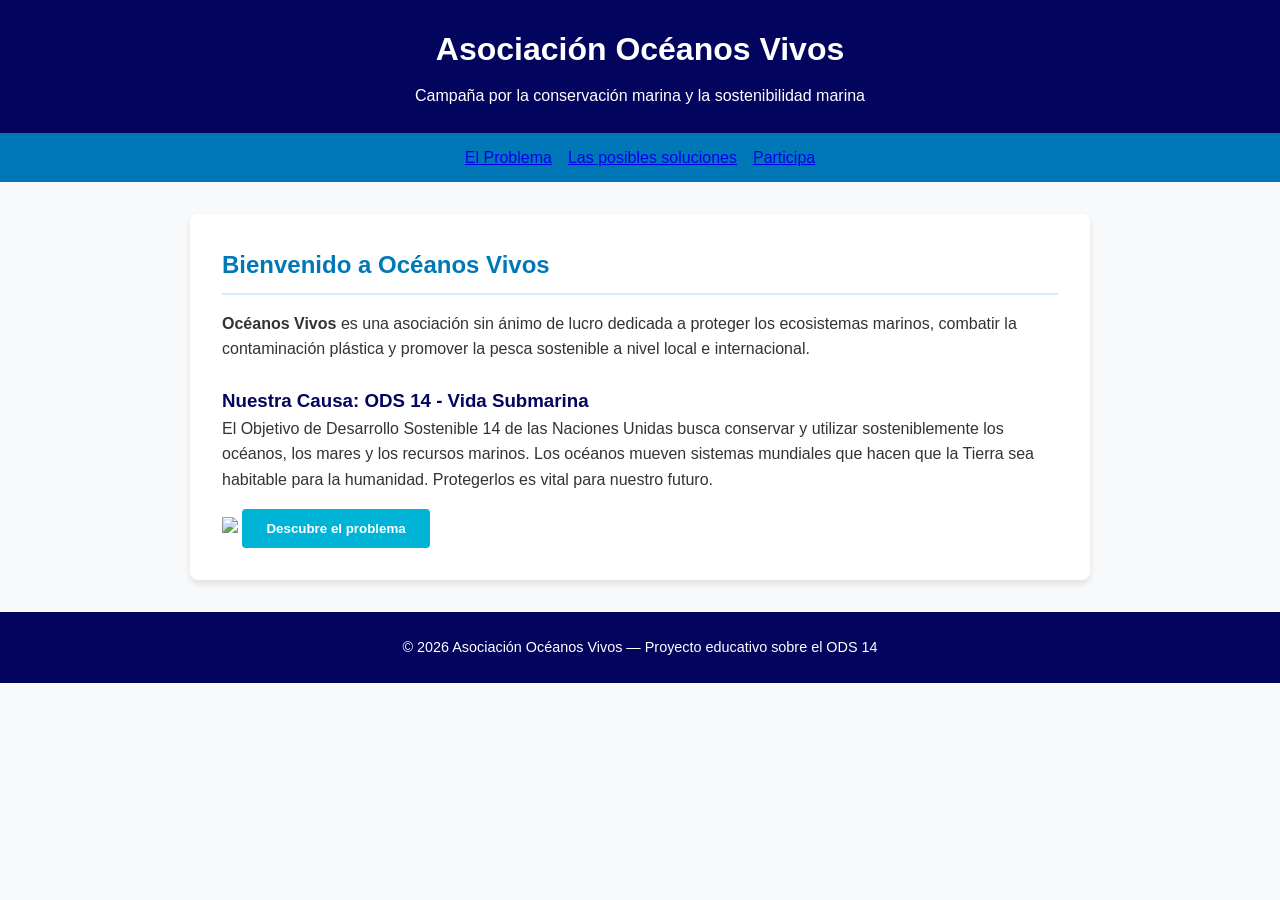
==== index.html @ 9ce79757 "Add files via upload" ====
<!DOCTYPE html>
<html lang="es">
<head>
    <meta charset="UTF-8">
    <meta name="viewport" content="width=device-width, initial-scale=1.0">
    <title>Campaña ODS 14: Océanos Vivos</title>
    <link rel="stylesheet" href="style.css">
</head>
<body>

    <header>
        <h1>Asociación Océanos Vivos</h1>
        <p>Campaña por la conservación marina y la sostenibilidad marina</p>
    </header>

    <nav>
        <a href="problema.html">El Problema</a></button>
        <a href="soluciones.html">Las posibles soluciones</a></button>
        <a href="participacion.html">Participa</a></button>
    </nav>

    <main>

        <section id="page-index" class="page-content active">
            <h2>Bienvenido a Océanos Vivos</h2>
            <p><strong>Océanos Vivos</strong> es una asociación sin ánimo de lucro dedicada a proteger los ecosistemas marinos, combatir la contaminación plástica y promover la pesca sostenible a nivel local e internacional.</p>

            <h3 style="margin-top: 1.5rem; color: var(--color-dark);">Nuestra Causa: ODS 14 - Vida Submarina</h3>
            <p>El Objetivo de Desarrollo Sostenible 14 de las Naciones Unidas busca conservar y utilizar sosteniblemente los océanos, los mares y los recursos marinos. Los océanos mueven sistemas mundiales que hacen que la Tierra sea habitable para la humanidad. Protegerlos es vital para nuestro futuro.</p>
            <img src="imagenes/indice.jpg">

            <button class="btn-action" onclick="showPage('problema')">Descubre el problema</button>
        </section>

    </main>

    <footer>
        <p>&copy; 2026 Asociación Océanos Vivos — Proyecto educativo sobre el ODS 14</p>
    </footer>

    <script>
        function showPage(pageId) {
            // Ocultar todas las secciones
            const pages = document.querySelectorAll('.page-content');
            pages.forEach(page => page.classList.remove('active'));

            // Quitar clase activa a todos los botones
            const buttons = document.querySelectorAll('.nav-btn');
            buttons.forEach(btn => btn.classList.remove('active'));

            // Mostrar la sección seleccionada
            document.getElementById('page-' + pageId).classList.add('active');

            // Añadir clase activa al botón correspondiente
            event.currentTarget.classList.add('active');
        }
    </script>
</body>
</html>
---- style.css ----
:root {
            --color-primary: #0077b6;
            --color-secondary: #00b4d8;
            --color-dark: #03045e;
            --color-light: #caf0f8;
            --bg-body: #f8f9fa;
        }

        * {
            box-sizing: border-box;
            margin: 0;
            padding: 0;
            font-family: 'Segoe UI', Tahoma, Geneva, Verdana, sans-serif;
        }

        body {
            background-color: var(--bg-body);
            color: #333;
            line-height: 1.6;
        }

        header {
            background-color: var(--color-dark);
            color: white;
            padding: 1.5rem 2rem;
            text-align: center;
        }

        header h1 {
            margin-bottom: 0.5rem;
        }

        nav {
            background-color: var(--color-primary);
            display: flex;
            justify-content: center;
            gap: 1rem;
            padding: 0.75rem;
        }

        nav button {
            background: none;
            border: 2px solid transparent;
            color: white;
            font-size: 1rem;
            font-weight: bold;
            padding: 0.5rem 1rem;
            cursor: pointer;
            border-radius: 4px;
            transition: all 0.3s ease;
        }

        nav button:hover, nav button.active {
            background-color: white;
            color: var(--color-primary);
        }

        main {
            max-width: 900px;
            margin: 2rem auto;
            padding: 2rem;
            background: white;
            border-radius: 8px;
            box-shadow: 0 4px 6px rgba(0,0,0,0.1);
        }

        .page-content {
            display: none;
        }

        .page-content.active {
            display: block;
        }

        h2 {
            color: var(--color-primary);
            margin-bottom: 1rem;
            border-bottom: 2px solid var(--color-light);
            padding-bottom: 0.5rem;
        }

        .data-card {
            background-color: var(--color-light);
            border-left: 5px solid var(--color-primary);
            padding: 1rem;
            margin: 1rem 0;
            border-radius: 0 4px 4px 0;
        }

        .data-card strong {
            color: var(--color-dark);
        }

        .source {
            font-size: 0.85rem;
            color: #555;
            margin-top: 0.5rem;
            font-style: italic;
        }

        ul, ol {
            margin-left: 1.5rem;
            margin-bottom: 1rem;
        }

        li {
            margin-bottom: 0.5rem;
        }

        .btn-action {
            display: inline-block;
            background-color: var(--color-secondary);
            color: white;
            padding: 0.75rem 1.5rem;
            border: none;
            border-radius: 4px;
            font-weight: bold;
            cursor: pointer;
            text-decoration: none;
            margin-top: 1rem;
        }

        .btn-action:hover {
            background-color: var(--color-primary);
        }

        footer {
            text-align: center;
            padding: 1.5rem;
            background-color: var(--color-dark);
            color: white;
            margin-top: 2rem;
            font-size: 0.9rem;
        }
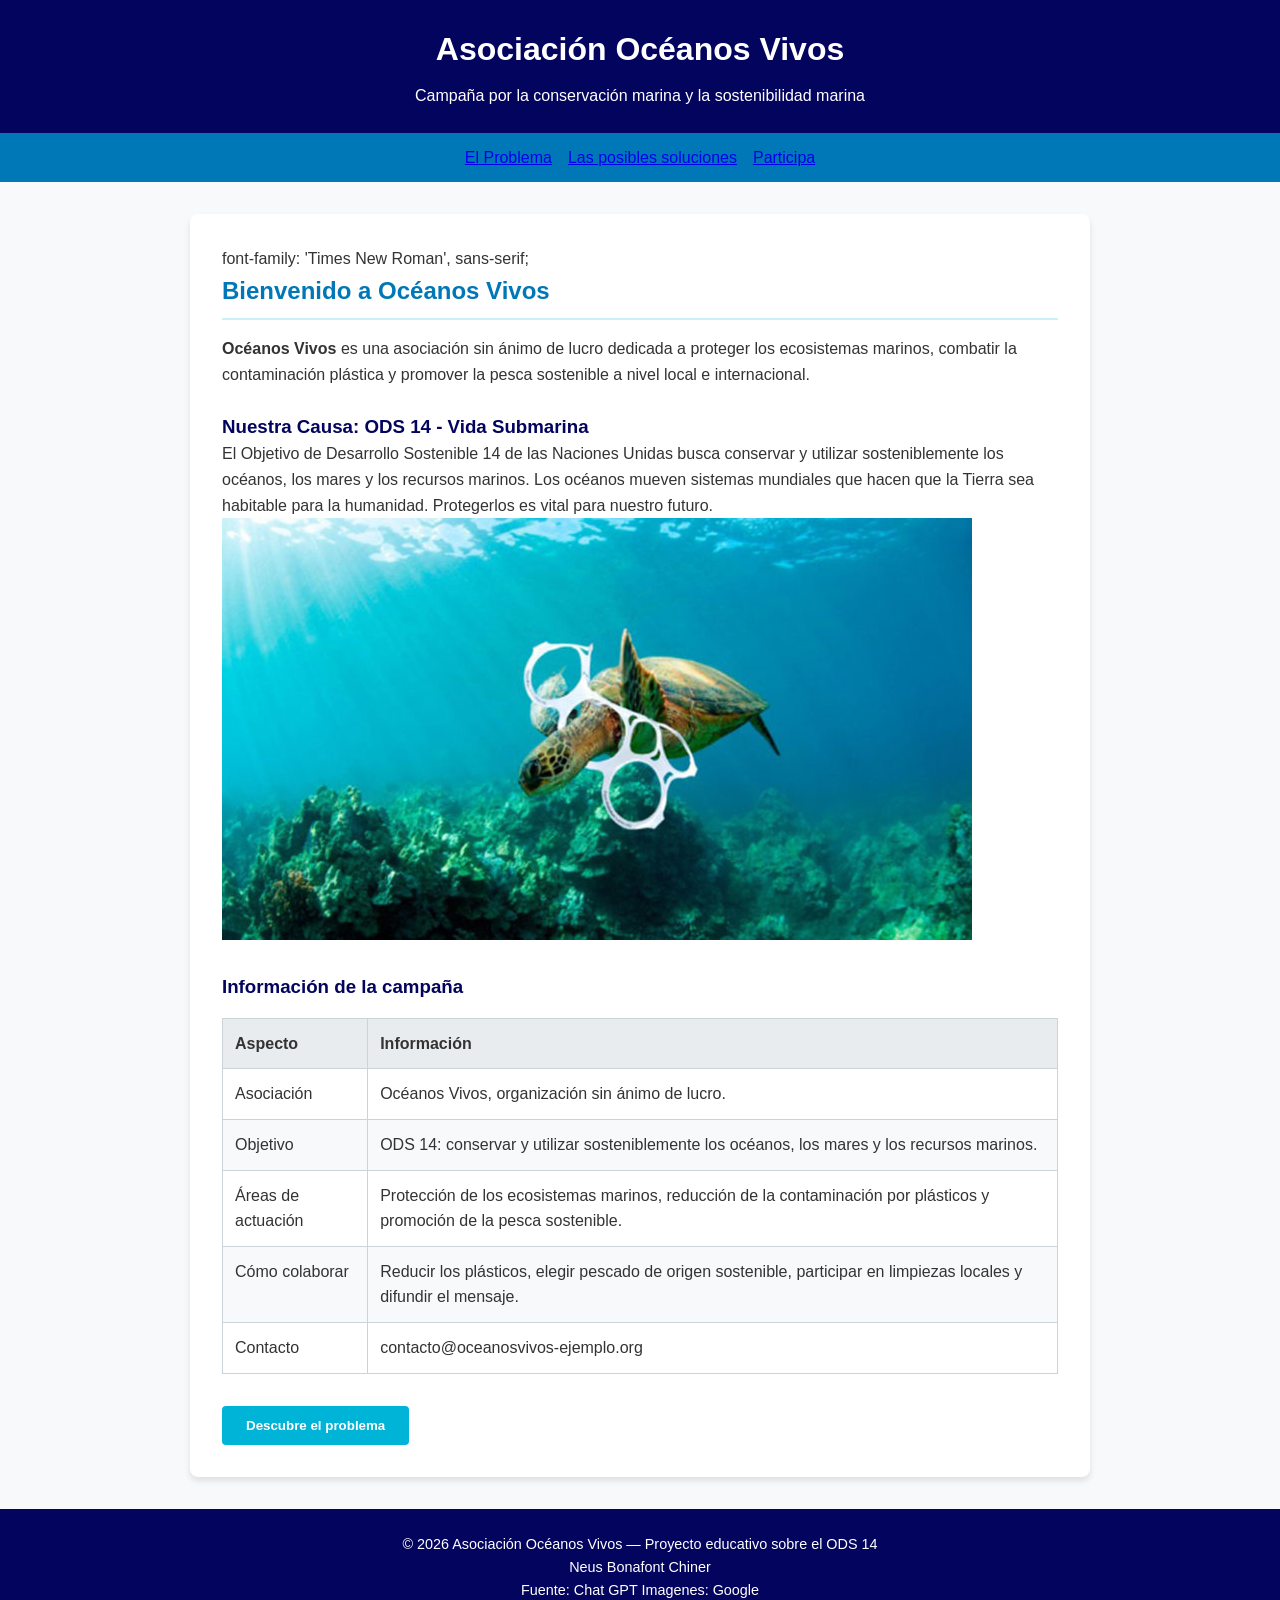
==== commit cfeba473: "Update index.html" ====
--- a/index.html
+++ b/index.html
@@ -5,6 +5,29 @@
     <meta name="viewport" content="width=device-width, initial-scale=1.0">
     <title>Campaña ODS 14: Océanos Vivos</title>
     <link rel="stylesheet" href="style.css">
+
+    <style>
+        #informacion-campana table {
+            width: 100%;
+            border-collapse: collapse;
+            margin: 1rem 0;
+            background: #fff;
+        }
+        #informacion-campana th,
+        #informacion-campana td {
+            border: 1px solid #cbd5d9;
+            padding: 0.75rem;
+            text-align: left;
+            vertical-align: top;
+        }
+        #informacion-campana th { background: #e9ecef; }
+        #informacion-campana tbody tr:nth-child(even) { background: #f7f9fa; }
+        @media (max-width: 600px) {
+            #informacion-campana th,
+            #informacion-campana td { padding: 0.5rem; }
+        }
+    </style>
+
 </head>
 <body>
 
@@ -20,7 +43,7 @@
     </nav>
 
     <main>
-
+font-family: 'Times New Roman', sans-serif;
         <section id="page-index" class="page-content active">
             <h2>Bienvenido a Océanos Vivos</h2>
             <p><strong>Océanos Vivos</strong> es una asociación sin ánimo de lucro dedicada a proteger los ecosistemas marinos, combatir la contaminación plástica y promover la pesca sostenible a nivel local e internacional.</p>
@@ -29,6 +52,23 @@
             <p>El Objetivo de Desarrollo Sostenible 14 de las Naciones Unidas busca conservar y utilizar sosteniblemente los océanos, los mares y los recursos marinos. Los océanos mueven sistemas mundiales que hacen que la Tierra sea habitable para la humanidad. Protegerlos es vital para nuestro futuro.</p>
             <img src="imagenes/indice.jpg">
 
+
+            <section id="informacion-campana">
+                <h3 style="margin-top: 1.5rem; color: var(--color-dark);">Información de la campaña</h3>
+                <table>
+                    <thead>
+                        <tr><th>Aspecto</th><th>Información</th></tr>
+                    </thead>
+                    <tbody>
+                        <tr><td>Asociación</td><td>Océanos Vivos, organización sin ánimo de lucro.</td></tr>
+                        <tr><td>Objetivo</td><td>ODS 14: conservar y utilizar sosteniblemente los océanos, los mares y los recursos marinos.</td></tr>
+                        <tr><td>Áreas de actuación</td><td>Protección de los ecosistemas marinos, reducción de la contaminación por plásticos y promoción de la pesca sostenible.</td></tr>
+                        <tr><td>Cómo colaborar</td><td>Reducir los plásticos, elegir pescado de origen sostenible, participar en limpiezas locales y difundir el mensaje.</td></tr>
+                        <tr><td>Contacto</td><td>contacto@oceanosvivos-ejemplo.org</td></tr>
+                    </tbody>
+                </table>
+            </section>
+
             <button class="btn-action" onclick="showPage('problema')">Descubre el problema</button>
         </section>
 
@@ -36,6 +76,8 @@
 
     <footer>
         <p>&copy; 2026 Asociación Océanos Vivos — Proyecto educativo sobre el ODS 14</p>
+        <p>Neus Bonafont Chiner</p>
+        <p>Fuente: Chat GPT    Imagenes: Google</p>
     </footer>
 
     <script>
